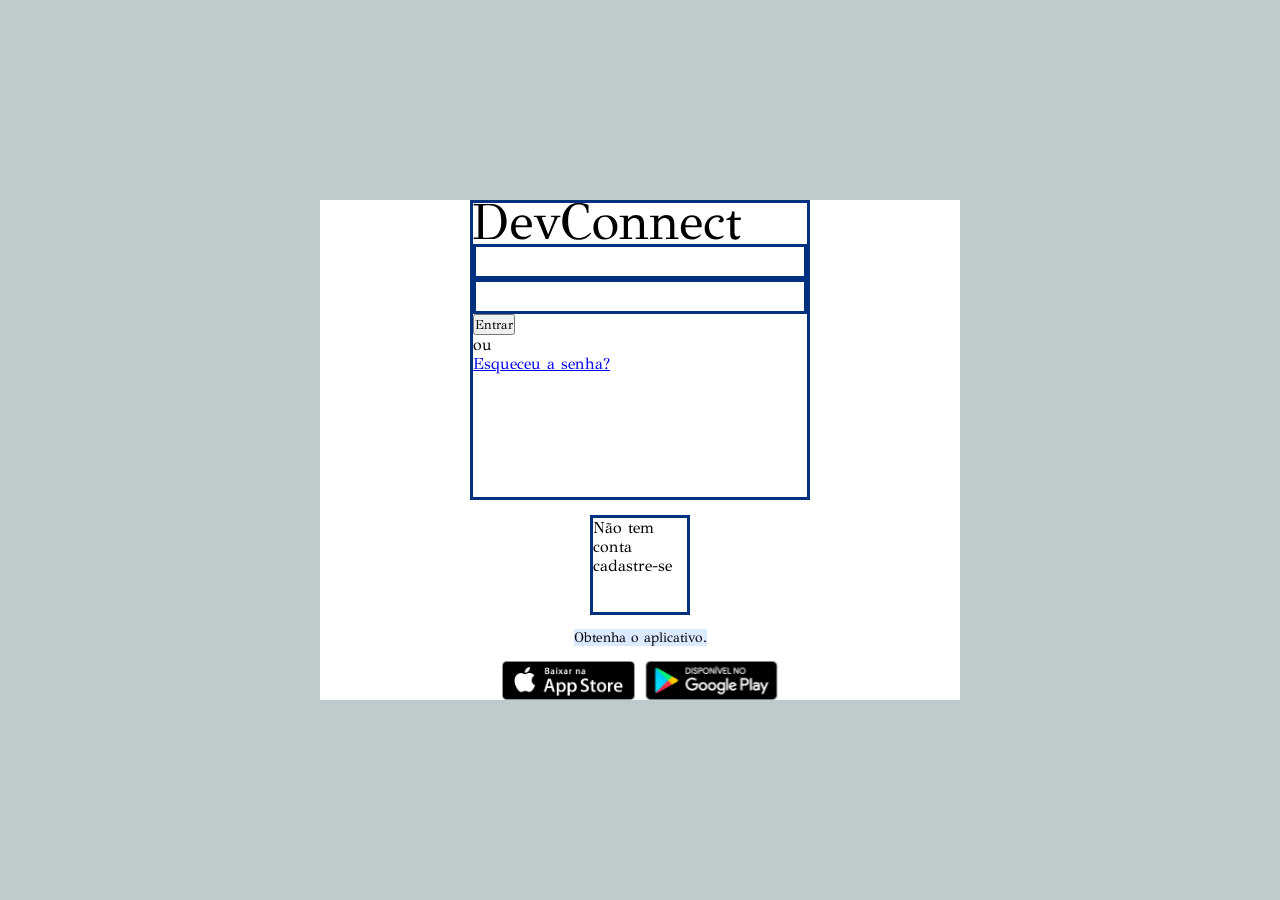
==== static_devconnect/pages/index.html @ 720ad58f "Alteracoes feitas" ====
<!DOCTYPE html>
<html lang="pt-BR">
<head>
    <meta charset="UTF-8">
    <meta name="viewport" content="width=device-width, initial-scale=1.0">
    <meta name="author" content="Mayara Gussonato">
    <meta name="description" content="Site da empresa DevConnect">

    <title>Tela Login - DevConnect</title>

    <link rel="shortcut icon" href="../images/DevCon-meu.svg" 
    type="image/x-icon">
    
    <!--css-->
    <link rel="stylesheet" href="../styles/global.css">
    <link rel="stylesheet" href="../styles/login.css">

</head>

<body>
    <h1> Tela principal login</h1>
    <main>
        <div>
            <!--FORMULARIO-->
            <form id="formulario" class="estilo-formulario">
                <img src="../images/DevConnect-MEU p2.svg" alt="Logo Devcon">
                
                <div>
                    <label for=""></label>
                    <input type="text" name="" id="">
                </div>
                <div>
                    <label for=""></label>
                    <input type="password" name="" id="">
                </div>

            <button type="submit">Entrar</button>

               <p>ou</p>

            <a href="#">Esqueceu a senha?</a>

            </form>

            <!--CADASTRO-->
            <section id="secao-cadastro" class="estilo-formulario">
                <p>Não tem conta cadastre-se</p>

            </section>

            <p class="informaçao-aplicativo">Obtenha o aplicativo.</p>

            <!--INSTALACAO-->
            <section id="secao-instalacao">
                <img src="../images/app-store.svg" 
                alt="imagem informando para instalar o aplicativo no app store"><img 
                
                src="../images/google-play.svg" 
                alt="imagem informando para instalar o aplicativo no google-play">
            </section>

            

        </div>
    </main>
</body>

</html>
---- static_devconnect/styles/global.css ----
:root{
    --cor-preto: #000000;
    --cor-branco: #fff;
    --cor-azul: #487DDC;
    --cor-azul-yale: #00317F;
    --cor-jordy-azul: #8BB6FA;
    --cor-alice-azul: #DBEAFE;
    --cor-cinza-frances: #BECBCD;
    
   --borda:3px solid var(--cor-azul-yale);
   --borda-arredondada: 2px;
 
   --tamanho-fonte-lg: 40px;
   --tamanho-fonte-md: 20px;
   --tamanho-fonte-sm: 14px;
   

}

   @font-face {
    font-family: GFS_Didot;
    src: url(../Fonts/GFS_Didot/GFSDidot-Regular.ttf);
}

    @font-face {
        font-family: EB_Garamond;
        src: url(../Fonts/EB_Garamond/EBGaramond-Italic-VariableFont_wght.ttf),
        url(../Fonts/EB_Garamond/EBGaramond-VariableFont_wght.ttf); 
}

/*SELETOR GLOBAL*/

*{
    font-family: "GFS_Didot", sans-serif;
    padding: 0;
    margin: 0;
    box-sizing: border-box; /*O VALOR TOTAL DO TAMANHO DO ELEMENTO 
    CONTA TANTO COM ESPACOS INTERNOS E EXTERNO E BORDA*/
}

body{
    background-color: var(--cor-cinza-frances)
}
h1{
    position: absolute;/*alterar a pisicao do elemento*/
    z-index: -1;/*camadas do elementos*/
    opacity: 0;
}
  /*formulario*/
  input{
    width: 100%;
    height: 35px;
    border: var(--borda);
    background-color: #fff);
  }
---- static_devconnect/styles/login.css ----
main{
    height: 100%;
    min-height: 100vh; 
    /*altura da janela do meu dispositivo*/
    display: flex;
    justify-content: center;
    align-items: center;

}
main > div {
    background-color: #fff;
    width: 50%;
    height: 500px;
    display: flex;
    justify-content: space-between;
    flex-direction: column;
    align-items: center;

}

/* formulário */
#formulario {
    height: 300px;
   /* background-color: #DBEAFE; */
}

#secao-cadastro {
    width: 100px;
    height: 100px;
  /* background-color: #DBEAFE; */
}
.estilo-formulario{
    border: var(--borda);
    width: 100%;
    max-width: 340px;
    background-color:#fff
}


.informaçao-aplicativo{
    background-color: #DBEAFE;
    font-size: var( --tamanho-fonte-sm);
    color: var(--cor-preto);
    font-weight: 300 ;
}

#secao-instalacao{
display: flex;
flex-wrap: wrap;
justify-content: center;
gap: 10px;

}
#secao-instalacao img {
    width: 133px;
    height: 39px;
}
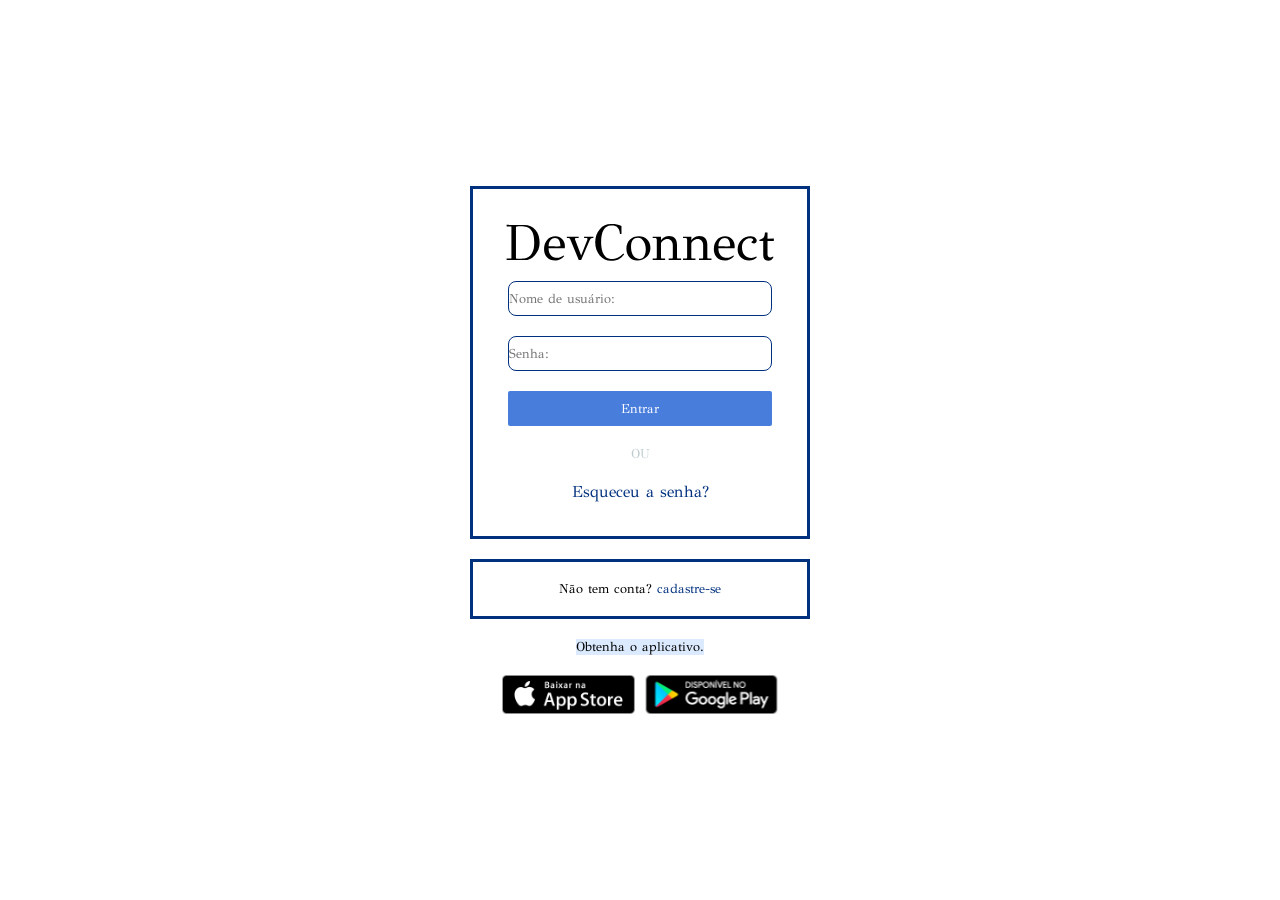
==== commit ef692a5c: "arquivos novos sobre html e css" ====
--- a/static_devconnect/pages/index.html
+++ b/static_devconnect/pages/index.html
@@ -27,14 +27,14 @@
                 
                 <div>
                     <label for=""></label>
-                    <input type="text" name="" id="">
+                    <input type="text" name="" id="" placeholder="Nome de usuário:">
                 </div>
                 <div>
                     <label for=""></label>
-                    <input type="password" name="" id="">
+                    <input type="password" name="" id="" placeholder="Senha:">
                 </div>
 
-            <button type="submit">Entrar</button>
+            <button type="submit" class="formulario-botao-azul">Entrar</button>
 
                <p>ou</p>
 
@@ -44,7 +44,7 @@
 
             <!--CADASTRO-->
             <section id="secao-cadastro" class="estilo-formulario">
-                <p>Não tem conta cadastre-se</p>
+                <p>Não tem conta? <a href="../pages/cadastro.html">cadastre-se</a> </p> 
 
             </section>
 
@@ -65,4 +65,5 @@
     </main>
 </body>
 
-</html>+</html>
+
--- a/static_devconnect/styles/global.css
+++ b/static_devconnect/styles/global.css
@@ -12,7 +12,7 @@
  
    --tamanho-fonte-lg: 40px;
    --tamanho-fonte-md: 20px;
-   --tamanho-fonte-sm: 14px;
+   --tamanho-fonte-sm: 13px;
    
 
 }
@@ -39,17 +39,38 @@
 }
 
 body{
-    background-color: var(--cor-cinza-frances)
+    background-color: var(--cor-branco)
 }
 h1{
     position: absolute;/*alterar a pisicao do elemento*/
     z-index: -1;/*camadas do elementos*/
     opacity: 0;
 }
+.estilo-formulario input[type="text"],
+.estilo-formulario input[type="password"] {
+    background: transparent; /* deixa transparente */
+    border: 1px solid #00317F;  /* mantém a borda visível */
+    border-radius: 8px;      /* arredonda a borda */
+    color: #000;             /* cor do texto */
+}
+
   /*formulario*/
   input{
     width: 100%;
     height: 35px;
     border: var(--borda);
-    background-color: #fff);
+    background-color: (#fff);
   }
+
+  .formulario-botao-azul{
+    background-color: var(--cor-azul);
+    border-radius: var(--borda-arredondada);
+    border: none;
+    height: 35px;
+
+    color: var(--cor-branco);
+  }
+
+  
+
+  
--- a/static_devconnect/styles/login.css
+++ b/static_devconnect/styles/login.css
@@ -1,41 +1,74 @@
 main{
     height: 100%;
     min-height: 100vh; 
-    /*altura da janela do meu dispositivo*/
     display: flex;
     justify-content: center;
     align-items: center;
 
 }
 main > div {
-    background-color: #fff;
-    width: 50%;
-    height: 500px;
+   width: 90%;
     display: flex;
-    justify-content: space-between;
+    gap: 20px;
     flex-direction: column;
     align-items: center;
 
 }
 
-/* formulário */
 #formulario {
-    height: 300px;
-   /* background-color: #DBEAFE; */
+    display: flex;
+    flex-direction: column;
+    align-items: center;
+    padding: 3%;
+    gap: 20px;
 }
 
 #secao-cadastro {
-    width: 100px;
-    height: 100px;
-  /* background-color: #DBEAFE; */
+    height: 60px;
+        display:flex;
+        justify-content: center;
+        align-items: center;
+    
 }
 .estilo-formulario{
     border: var(--borda);
     width: 100%;
     max-width: 340px;
     background-color:#fff
+
 }
 
+#formulario > div{
+    width: 100%;
+
+} 
+
+#formulario > div > label{
+    font-size: var(--tamanho-fonte-sm);
+    color: var(--cor-cinza-frances);
+    font-weight: 500;
+    margin-bottom: 5px;
+    padding-bottom: 4px;
+}
+
+.formulario-botao-azul{
+    width: 100%;
+}
+ 
+#formulario > p{
+    text-transform: uppercase;
+    font-size: var(--tamanho-fonte-sm);
+    color: var(--cor-cinza-frances);
+}
+
+#formulario > a, #secao-cadastro > p > a{
+    text-decoration: none;
+    color: var(--cor-azul-yale);
+}
+
+#secao-cadastro > p{
+ font-size:  var(--tamanho-fonte-sm);
+}
 
 .informaçao-aplicativo{
     background-color: #DBEAFE;
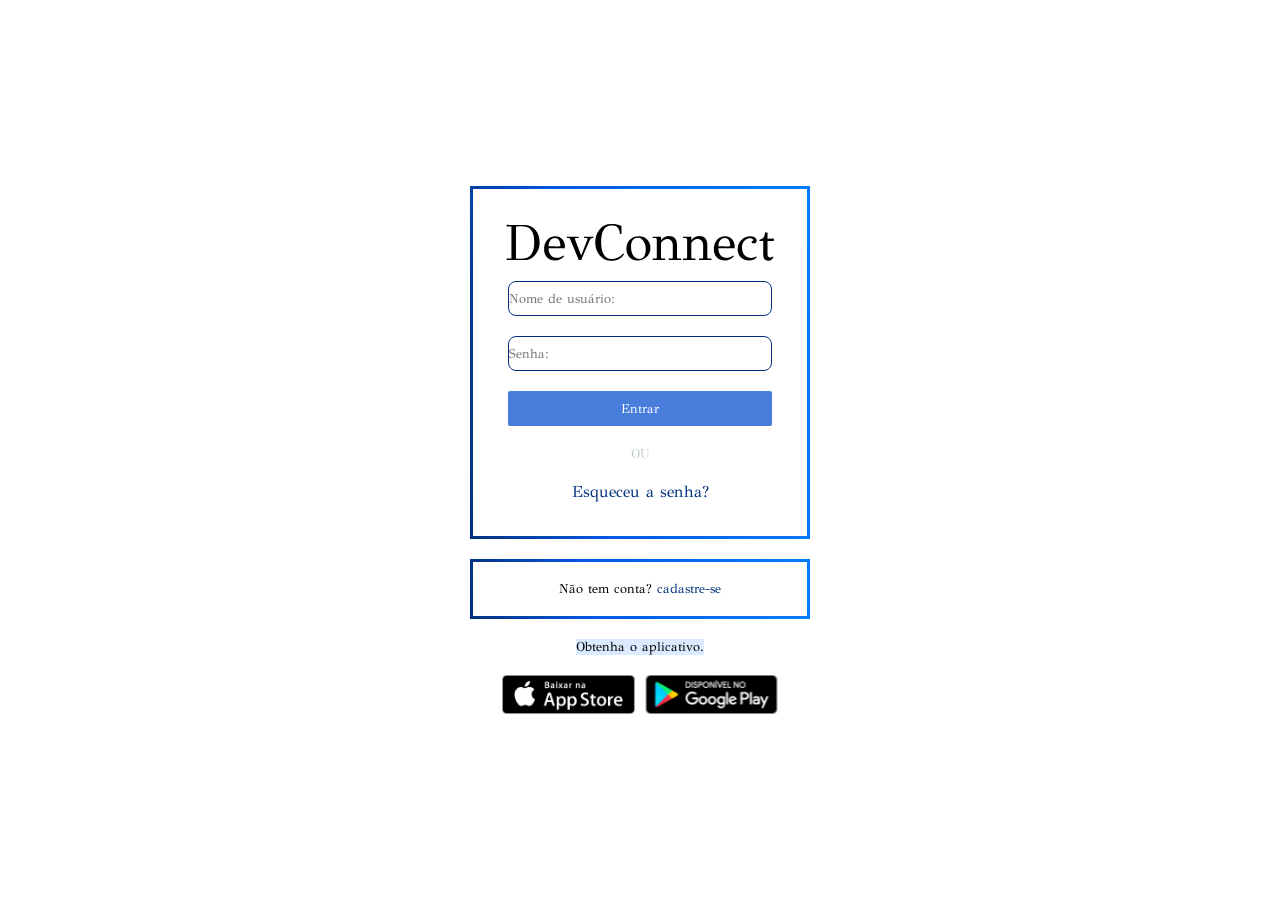
==== commit 61581c70: "Arquivos novos em html e css" ====
--- a/static_devconnect/pages/index.html
+++ b/static_devconnect/pages/index.html
@@ -6,7 +6,7 @@
     <meta name="author" content="Mayara Gussonato">
     <meta name="description" content="Site da empresa DevConnect">
 
-    <title>Tela Login - DevConnect</title>
+    <title>Login - DevConnect</title>
 
     <link rel="shortcut icon" href="../images/DevCon-meu.svg" 
     type="image/x-icon">
--- a/static_devconnect/styles/global.css
+++ b/static_devconnect/styles/global.css
@@ -14,7 +14,6 @@
    --tamanho-fonte-md: 20px;
    --tamanho-fonte-sm: 13px;
    
-
 }
 
    @font-face {
@@ -55,10 +54,31 @@
 }
 
   /*formulario*/
+  .estilo-formulario{
+    border: var(--borda);
+    border-bottom: var(--borda);
+   border-image: linear-gradient(
+        82deg,
+        rgb(0, 49, 127) 0%,
+        rgb(0,88,229,1) 35%,
+        rgba(0, 125, 255, 1) 100%
+    ) 1;
+    width: 100%;
+    background-color:#fff
+
+}
+
   input{
     width: 100%;
     height: 35px;
     border: var(--borda);
+    border-bottom: var(--borda);
+   border-image: linear-gradient(
+        82deg,
+        rgb(0, 49, 127) 0%,
+        rgb(0,88,229,1) 35%,
+        rgba(0, 125, 255, 1) 100%
+    ) 1;
     background-color: (#fff);
   }
 
@@ -70,7 +90,84 @@
 
     color: var(--cor-branco);
   }
+  #campo-uploud {
+    display: none;  /*none esconde*/
+}
+.botao-upload {
+    color: #8BB6FA;    
+    background-color: #DBEAFE;   
+    padding: 10px 20px;
+    border-radius: 8px;
+    cursor: pointer;
+    display: inline-block;
+    font-weight: bold;
+    text-align: center;
+}
 
-  
+/*cabecalho */
+  #cabecalho{
+    width: 100%; /*100% da janela de vizualizacao */
+    height: 80px;
+    background-color: #8BB6FA;
+    display: flex;
+    justify-content: center;
+   /* align-items: center;*/
+   border-bottom: var(--borda);
+   border-image: linear-gradient(
+        82deg,
+        rgb(0, 49, 127) 0%,
+        rgb(0,88,229,1) 35%,
+        rgba(0, 125, 255, 1) 100%
+    ) 1;
+  }
+#cabecalho > nav{
+   /* background-color: #8BB6FA;*/
+    width: 85%;
+    max-width: 1440px;
+    height: 100%;
 
-  
+    display: flex;
+    justify-content: space-between;
+    align-items: center;
+}
+
+#logo-mobile{
+    display: none;
+}
+
+.cabecalho-acoes{
+   /* background-color: black;*/
+    display: flex;
+    align-items: center;
+    gap: 10PX;
+}
+.cabecalho-acoes > a{
+    display: flex;
+    align-items: center;
+}
+ 
+#icones-perfil{
+    width: 31px;
+    height: 31PX;
+}
+
+#foto-perfil{
+    width: 40px;
+    height: 40PX;
+    object-fit: cover;
+    object-position: center;
+    border-radius:50px ;
+}
+
+
+/*responsivo*/
+@media only screen and (max-width:485px ) {
+    #logo-mobile{
+        display: initial;
+    }
+
+    #logo-desktop{
+        display: none;
+    }
+    
+}
--- a/static_devconnect/styles/login.css
+++ b/static_devconnect/styles/login.css
@@ -32,6 +32,13 @@
 }
 .estilo-formulario{
     border: var(--borda);
+    border-bottom: var(--borda);
+   border-image: linear-gradient(
+        82deg,
+        rgb(0, 49, 127) 0%,
+        rgb(0,88,229,1) 35%,
+        rgba(0, 125, 255, 1) 100%
+    ) 1;
     width: 100%;
     max-width: 340px;
     background-color:#fff
